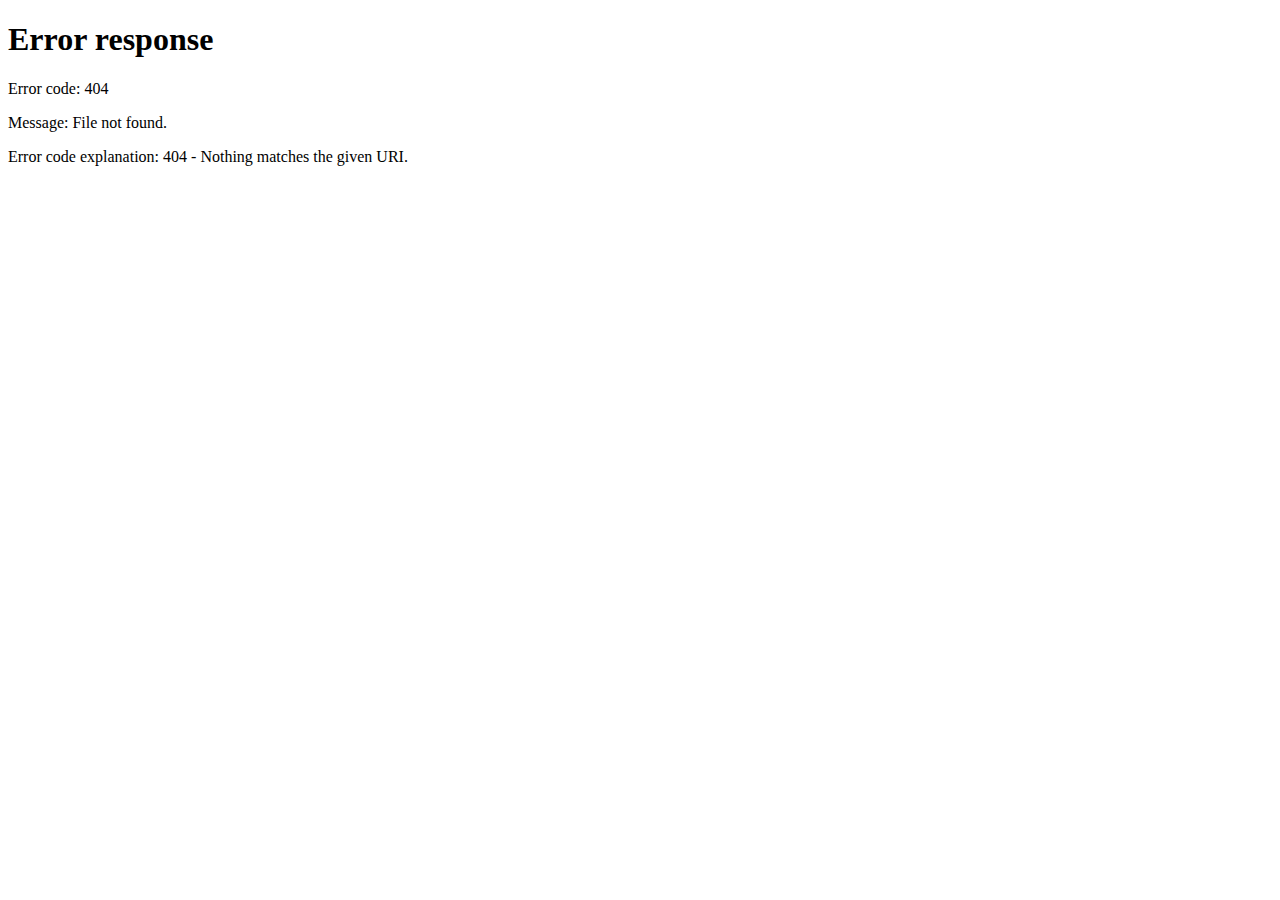
==== index.html @ b368b060 "added index.html file" ====
<!DOCTYPE html>
<html lang="en">

<head>
    <meta charset="UTF-8">
    <meta name="viewport" content="width=device-width, initial-scale=1.0">
    <script src="https://code.jquery.com/jquery-3.5.1.min.js"
        integrity="sha256-9/aliU8dGd2tb6OSsuzixeV4y/faTqgFtohetphbbj0=" crossorigin="anonymous"></script>
    <title>Kafene</title>
    <link rel="stylesheet" href="./css/index.css">
</head>

<body>
    <script>
        window.location.href = './login.html'
    </script>
    <script src="./js/index.js"></script>
    <script src="./js/order.js"></script>

</body>

</html>
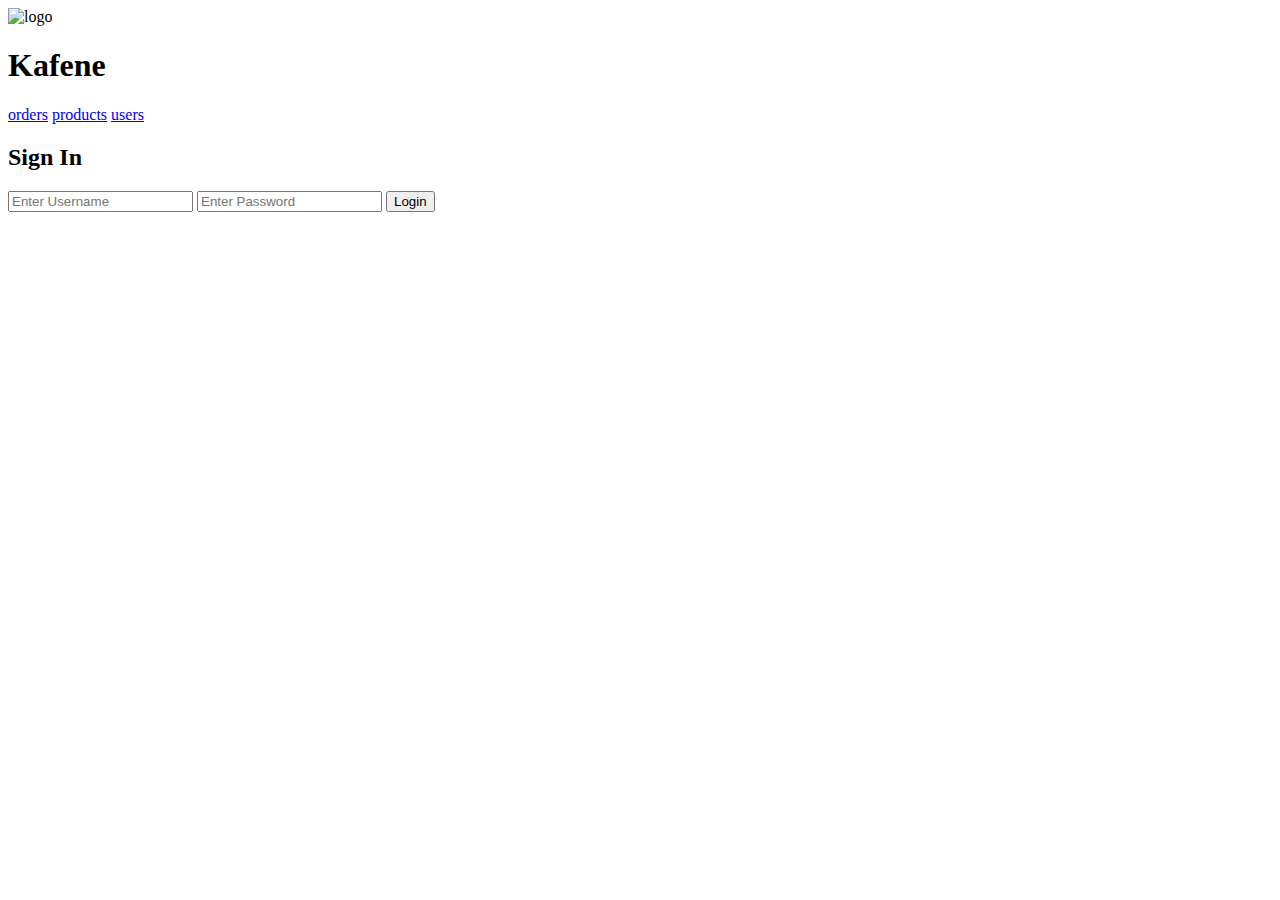
==== commit b03a1034: "Update index.html" ====
--- a/index.html
+++ b/index.html
@@ -14,9 +14,9 @@
     <script>
         window.location.href = './login.html'
     </script>
-    <script src="./js/index.js"></script>
-    <script src="./js/order.js"></script>
+    <script src="./index.js"></script>
+    <script src="./order.js"></script>
 
 </body>
 
-</html>+</html>
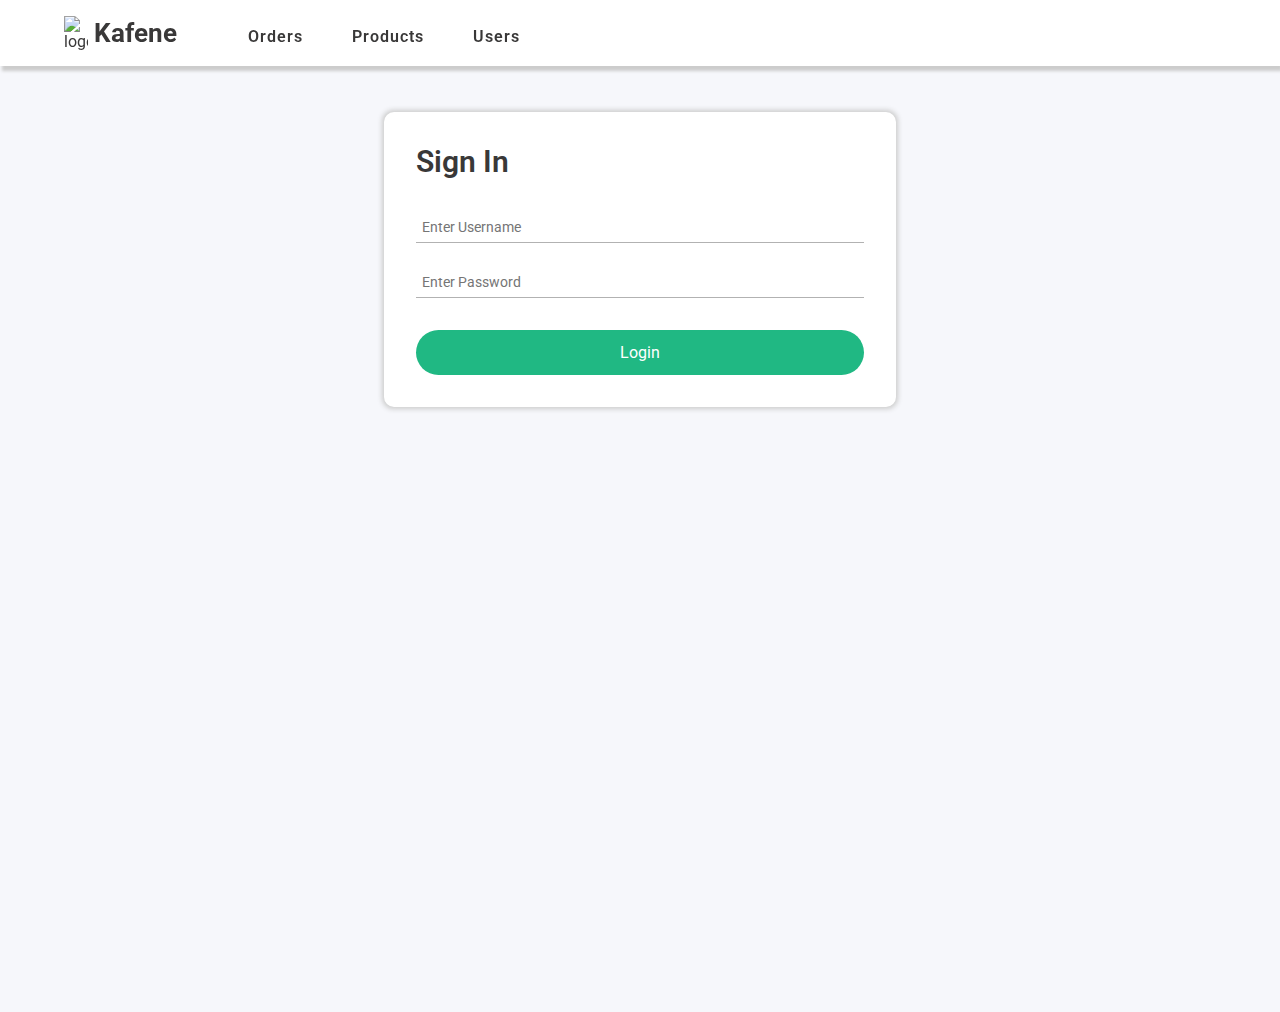
==== commit 33063f52: "Update index.html" ====
--- a/index.html
+++ b/index.html
@@ -7,7 +7,7 @@
     <script src="https://code.jquery.com/jquery-3.5.1.min.js"
         integrity="sha256-9/aliU8dGd2tb6OSsuzixeV4y/faTqgFtohetphbbj0=" crossorigin="anonymous"></script>
     <title>Kafene</title>
-    <link rel="stylesheet" href="./css/index.css">
+    <link rel="stylesheet" href="./index.css">
 </head>
 
 <body>
--- a/index.css
+++ b/index.css
@@ -0,0 +1,72 @@
+@import url('https://fonts.googleapis.com/css2?family=Roboto:ital,wght@0,400;0,500;0,700;0,900;1,900&display=swap');
+* {
+    margin: 0;
+    padding: 0;
+    box-sizing: border-box;
+    font-family: 'Roboto', sans-serif;
+    color: #393838;
+}
+
+body {
+    background-color: #f6f7fb;
+    min-height: 100vh;
+}
+
+header {
+    display: flex;
+    padding: 0 4rem;
+    box-shadow: 2px 5px 3px #ccc;
+    border-bottom: 1ps solid #ccc;
+    background-color: #fff;
+    position: fixed;
+    top: 0;
+    left: 0;
+    width: 100%;
+}
+
+.logo {
+    display: flex;
+    width: 10rem;
+    align-items: center;
+}
+
+.active {
+    color: #20b883;
+}
+
+.navLinks {
+    display: flex;
+    justify-content: space-around;
+    align-items: center;
+    width: 20rem;
+    font-weight: 600;
+}
+
+.navLink {
+    text-transform: capitalize;
+    letter-spacing: 1px;
+    text-decoration: none;
+    border-bottom: 4px solid #fff;
+    padding: 1.7rem 3px 1rem;
+}
+
+.logo img {
+    width: 1.5rem;
+}
+
+.logo h1 {
+    font-size: 1.6rem;
+    margin-left: 0.4rem;
+}
+
+.activeNav {
+    border-color: #20b883;
+    color: #20b883;
+}
+
+.logOut {
+    position: absolute;
+    right: 4rem;
+    bottom: 1.4rem;
+    font-weight: 600;
+}